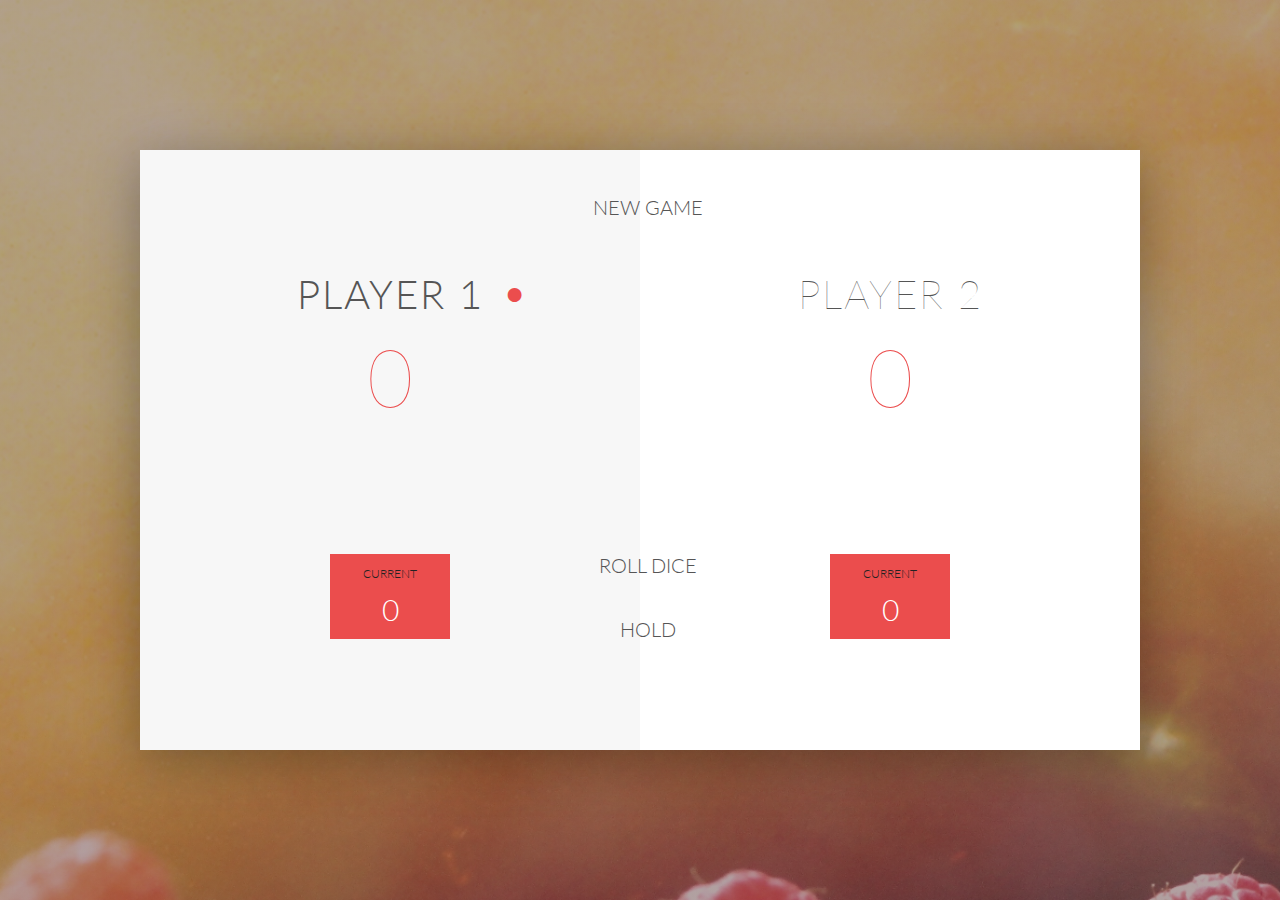
==== The Complete JavaScript Course/4-DOM-Pig-Game/index.html @ 6ec45cff "Added The Complete JavaScript folder" ====
<!DOCTYPE html>
<html lang="en">
    <head>
        <meta charset="UTF-8">
        <link href="https://fonts.googleapis.com/css?family=Lato:100,300,600" rel="stylesheet" type="text/css">
        <link href="http://code.ionicframework.com/ionicons/2.0.1/css/ionicons.min.css" rel="stylesheet" type="text/css">
        <link type="text/css" rel="stylesheet" href="style.css">
        
        <title>Pig Game</title>
    </head>

    <body>
        <div class="wrapper clearfix">
            <div class="player-0-panel active">
                <div class="player-name" id="name-0">Player 1</div>
                <div class="player-score" id="score-0">43</div>
                <div class="player-current-box">
                    <div class="player-current-label">Current</div>
                    <div class="player-current-score" id="current-0">11</div>
                </div>
            </div>
            
            <div class="player-1-panel">
                <div class="player-name" id="name-1">Player 2</div>
                <div class="player-score" id="score-1">72</div>
                <div class="player-current-box">
                    <div class="player-current-label">Current</div>
                    <div class="player-current-score" id="current-1">0</div>
                </div>
            </div>
            
            <button class="btn-new"><i class="ion-ios-plus-outline"></i>New game</button>
            <button class="btn-roll"><i class="ion-ios-loop"></i>Roll dice</button>
            <button class="btn-hold"><i class="ion-ios-download-outline"></i>Hold</button>
            
            <img src="dice-5.png" alt="Dice" class="dice">
        </div>
        
        <script src="app.js"></script>
    </body>
</html>
---- The Complete JavaScript Course/4-DOM-Pig-Game/style.css ----
/**********************************************
*** GENERAL
**********************************************/

* {
    margin: 0;
    padding: 0;
    box-sizing: border-box;
    
}

.clearfix::after {
    content: "";
    display: table;
    clear: both;
}

body {
    background-image: linear-gradient(rgba(62, 20, 20, 0.4), rgba(62, 20, 20, 0.4)), url(back.jpg);
    background-size: cover;
    background-position: center;
    font-family: Lato;
    font-weight: 300;
    position: relative;
    height: 100vh;
    color: #555;
}

.wrapper {
    width: 1000px;
    position: absolute;
    top: 50%;
    left: 50%;
    transform: translate(-50%, -50%);
    background-color: #fff;
    box-shadow: 0px 10px 50px rgba(0, 0, 0, 0.3);
    overflow: hidden;
}

.player-0-panel,
.player-1-panel {
    width: 50%;
    float: left;
    height: 600px;
    padding: 100px;
}



/**********************************************
*** PLAYERS
**********************************************/

.player-name {
    font-size: 40px;
    text-align: center;
    text-transform: uppercase;
    letter-spacing: 2px;
    font-weight: 100;
    margin-top: 20px;
    margin-bottom: 10px;
    position: relative;
}

.player-score {
    text-align: center;
    font-size: 80px;
    font-weight: 100;
    color: #EB4D4D;
    margin-bottom: 130px;
}

.active { background-color: #f7f7f7; }
.active .player-name { font-weight: 300; }

.active .player-name::after {
    content: "\2022";
    font-size: 47px;
    position: absolute;
    color: #EB4D4D;
    top: -7px;
    right: 10px;
    
}

.player-current-box {
    background-color: #EB4D4D;
    color: #fff;
    width: 40%;
    margin: 0 auto;
    padding: 12px;
    text-align: center;
}

.player-current-label {
    text-transform: uppercase;
    margin-bottom: 10px;
    font-size: 12px;
    color: #222;
}

.player-current-score {
    font-size: 30px;
}

button {
    position: absolute;
    width: 200px;
    left: 50%;
    transform: translateX(-50%);
    color: #555;
    background: none;
    border: none;
    font-family: Lato;
    font-size: 20px;
    text-transform: uppercase;
    cursor: pointer;
    font-weight: 300;
    transition: background-color 0.3s, color 0.3s;
}

button:hover { font-weight: 600; }
button:hover i { margin-right: 20px; }

button:focus {
    outline: none;
}

i {
    color: #EB4D4D;
    display: inline-block;
    margin-right: 15px;
    font-size: 32px;
    line-height: 1;
    vertical-align: text-top;
    margin-top: -4px;
    transition: margin 0.3s;
}

.btn-new { top: 45px;}
.btn-roll { top: 403px;}
.btn-hold { top: 467px;}

.dice {
    position: absolute;
    left: 50%;
    top: 178px;
    transform: translateX(-50%);
    height: 100px;
    box-shadow: 0px 10px 60px rgba(0, 0, 0, 0.10);
}

.winner { background-color: #f7f7f7; }
.winner .player-name { font-weight: 300; color: #EB4D4D; }
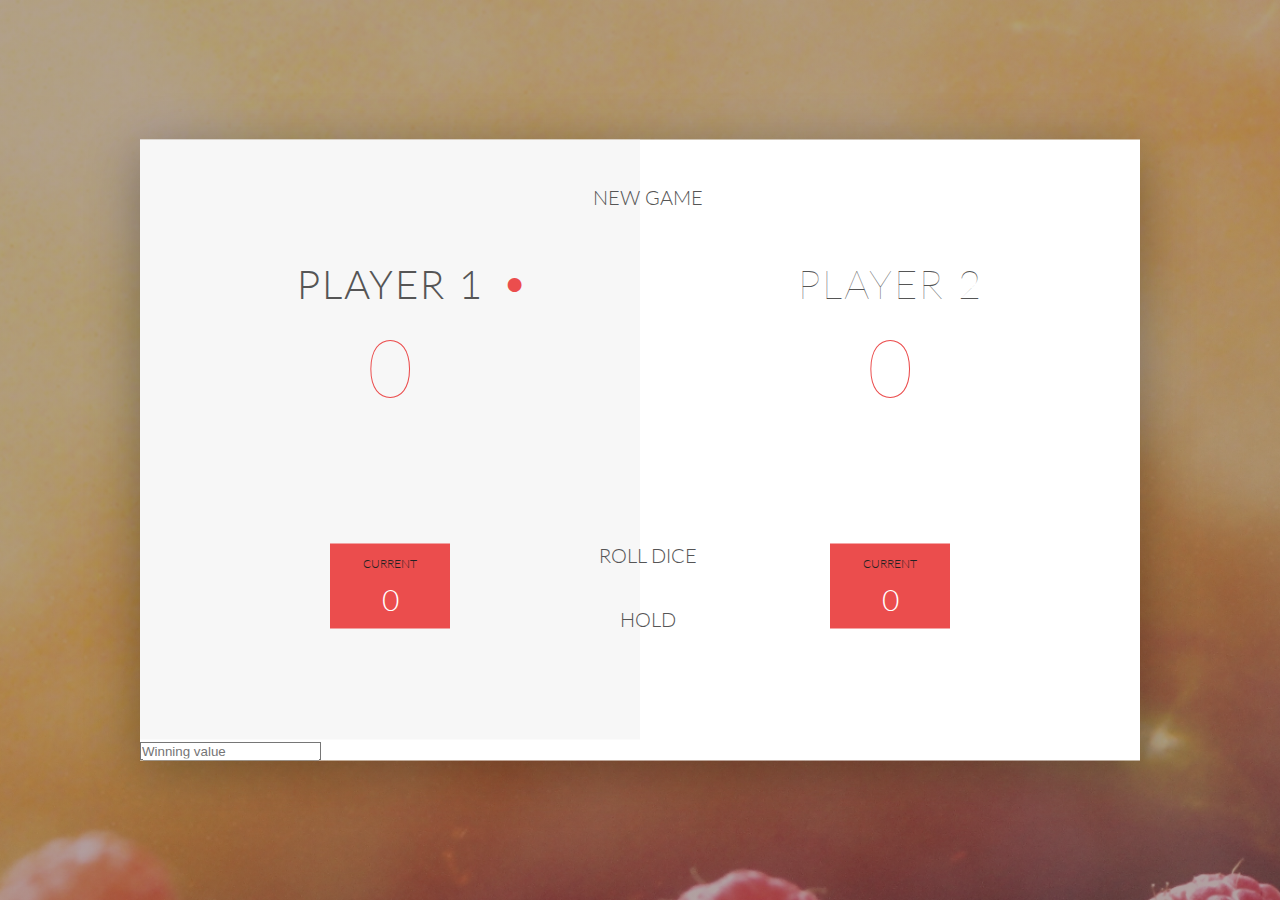
==== commit 998e8aa0: "Add new field - winning-score for challenge 02" ====
--- a/The Complete JavaScript Course/4-DOM-Pig-Game/index.html
+++ b/The Complete JavaScript Course/4-DOM-Pig-Game/index.html
@@ -32,10 +32,12 @@
             <button class="btn-new"><i class="ion-ios-plus-outline"></i>New game</button>
             <button class="btn-roll"><i class="ion-ios-loop"></i>Roll dice</button>
             <button class="btn-hold"><i class="ion-ios-download-outline"></i>Hold</button>
-            
+            <input type="text" placeholder="Winning value" class="winning-score" id="winning-score" />
+
             <img src="dice-5.png" alt="Dice" class="dice">
         </div>
         
-        <script src="app.js"></script>
+        <!--<script src="app.js"></script>-->
+        <script src="pig-game-challenges.js"></script>
     </body>
 </html>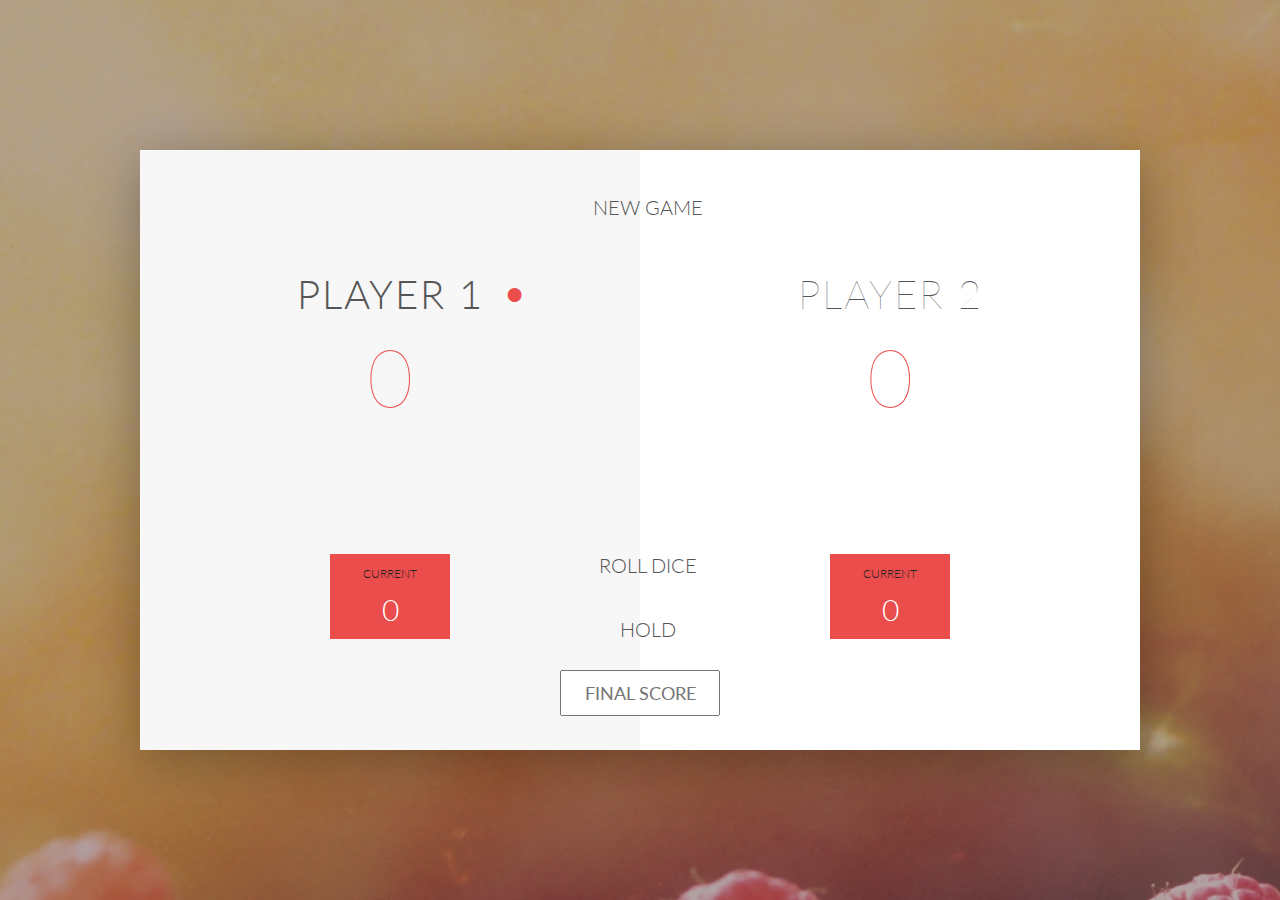
==== commit e4401f8a: "Completed Challenge 02" ====
--- a/The Complete JavaScript Course/4-DOM-Pig-Game/index.html
+++ b/The Complete JavaScript Course/4-DOM-Pig-Game/index.html
@@ -32,7 +32,8 @@
             <button class="btn-new"><i class="ion-ios-plus-outline"></i>New game</button>
             <button class="btn-roll"><i class="ion-ios-loop"></i>Roll dice</button>
             <button class="btn-hold"><i class="ion-ios-download-outline"></i>Hold</button>
-            <input type="text" placeholder="Winning value" class="winning-score" id="winning-score" />
+
+            <input type="text" placeholder="Final Score" class="final-score" />
 
             <img src="dice-5.png" alt="Dice" class="dice">
         </div>
--- a/The Complete JavaScript Course/4-DOM-Pig-Game/style.css
+++ b/The Complete JavaScript Course/4-DOM-Pig-Game/style.css
@@ -141,6 +141,20 @@
 .btn-roll { top: 403px;}
 .btn-hold { top: 467px;}
 
+.final-score {
+    position: absolute;
+    left: 50%;
+    transform: translateX(-50%);
+    top: 520px;
+    color: #555;
+    font-size: 18px;
+    font-family: 'Lato';
+    text-align: center;
+    padding: 10px;
+    width: 160px;
+    text-transform: uppercase;
+}
+
 .dice {
     position: absolute;
     left: 50%;
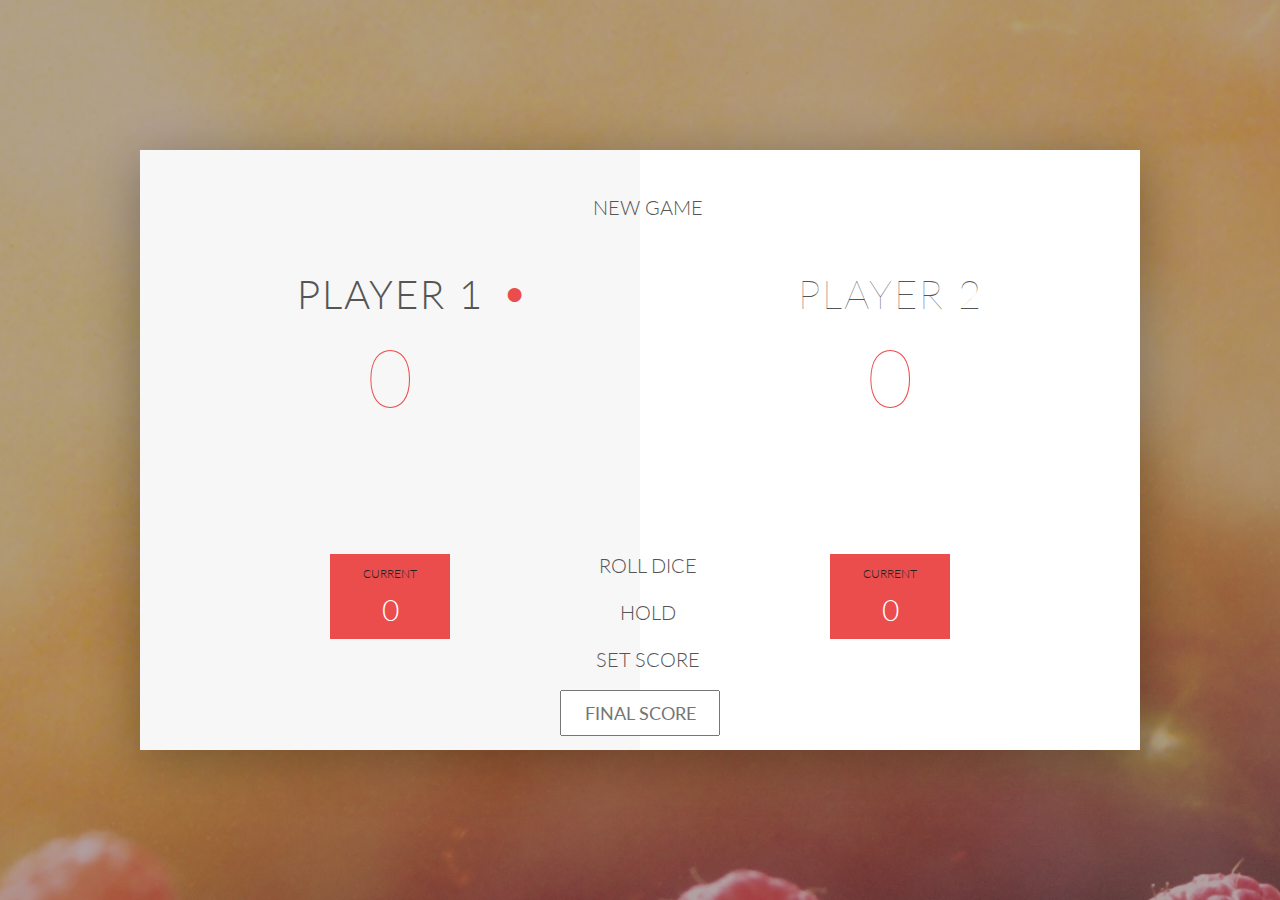
==== commit 6fad88a4: "Add set score btn, game starts only when clicked on new btn" ====
--- a/The Complete JavaScript Course/4-DOM-Pig-Game/index.html
+++ b/The Complete JavaScript Course/4-DOM-Pig-Game/index.html
@@ -32,8 +32,9 @@
             <button class="btn-new"><i class="ion-ios-plus-outline"></i>New game</button>
             <button class="btn-roll"><i class="ion-ios-loop"></i>Roll dice</button>
             <button class="btn-hold"><i class="ion-ios-download-outline"></i>Hold</button>
+            <button class="btn-score"><i class="ion-ios-gear-outline"></i>Set Score</button>
 
-            <input type="text" placeholder="Final Score" class="final-score" />
+            <input type="text" placeholder="Final Score" class="final-score" id="final-score" />
 
             <img src="dice-5.png" alt="Dice" class="dice">
         </div>
--- a/The Complete JavaScript Course/4-DOM-Pig-Game/style.css
+++ b/The Complete JavaScript Course/4-DOM-Pig-Game/style.css
@@ -139,13 +139,14 @@
 
 .btn-new { top: 45px;}
 .btn-roll { top: 403px;}
-.btn-hold { top: 467px;}
+.btn-hold { top: 450px;}
+.btn-score { top: 497px;}
 
 .final-score {
     position: absolute;
     left: 50%;
     transform: translateX(-50%);
-    top: 520px;
+    top: 540px;
     color: #555;
     font-size: 18px;
     font-family: 'Lato';
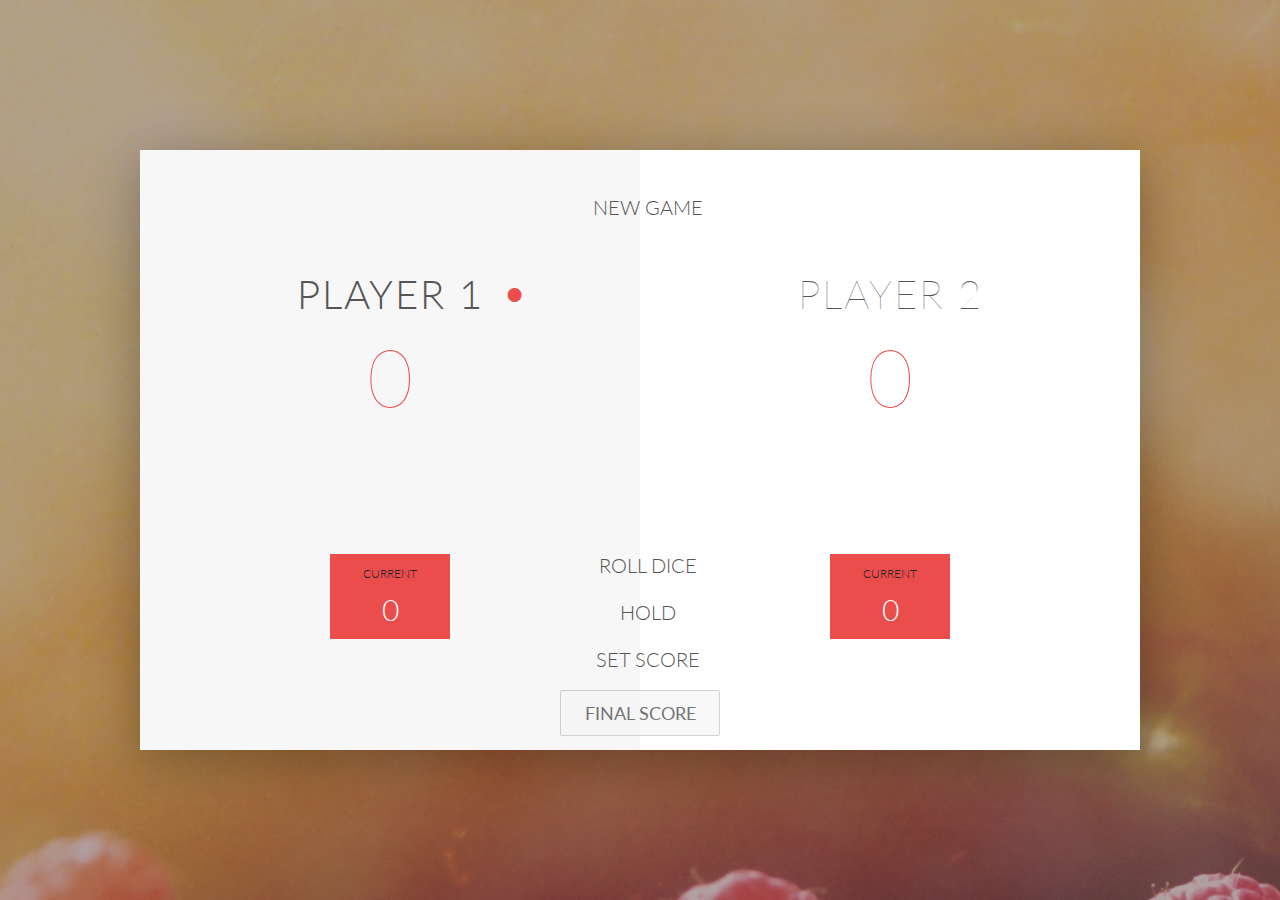
==== commit b7ce893b: "Finish challenge 03" ====
--- a/The Complete JavaScript Course/4-DOM-Pig-Game/index.html
+++ b/The Complete JavaScript Course/4-DOM-Pig-Game/index.html
@@ -36,7 +36,8 @@
 
             <input type="text" placeholder="Final Score" class="final-score" id="final-score" />
 
-            <img src="dice-5.png" alt="Dice" class="dice">
+            <img src="dice-5.png" alt="Dice" class="dice" id="dice-1">
+            <img src="dice-5.png" alt="Dice" class="dice" id="dice-2">
         </div>
         
         <!--<script src="app.js"></script>-->
--- a/The Complete JavaScript Course/4-DOM-Pig-Game/style.css
+++ b/The Complete JavaScript Course/4-DOM-Pig-Game/style.css
@@ -165,5 +165,8 @@
     box-shadow: 0px 10px 60px rgba(0, 0, 0, 0.10);
 }
 
+#dice-1 { top: 120px; }
+#dice-2 { top: 250px; }
+
 .winner { background-color: #f7f7f7; }
 .winner .player-name { font-weight: 300; color: #EB4D4D; }